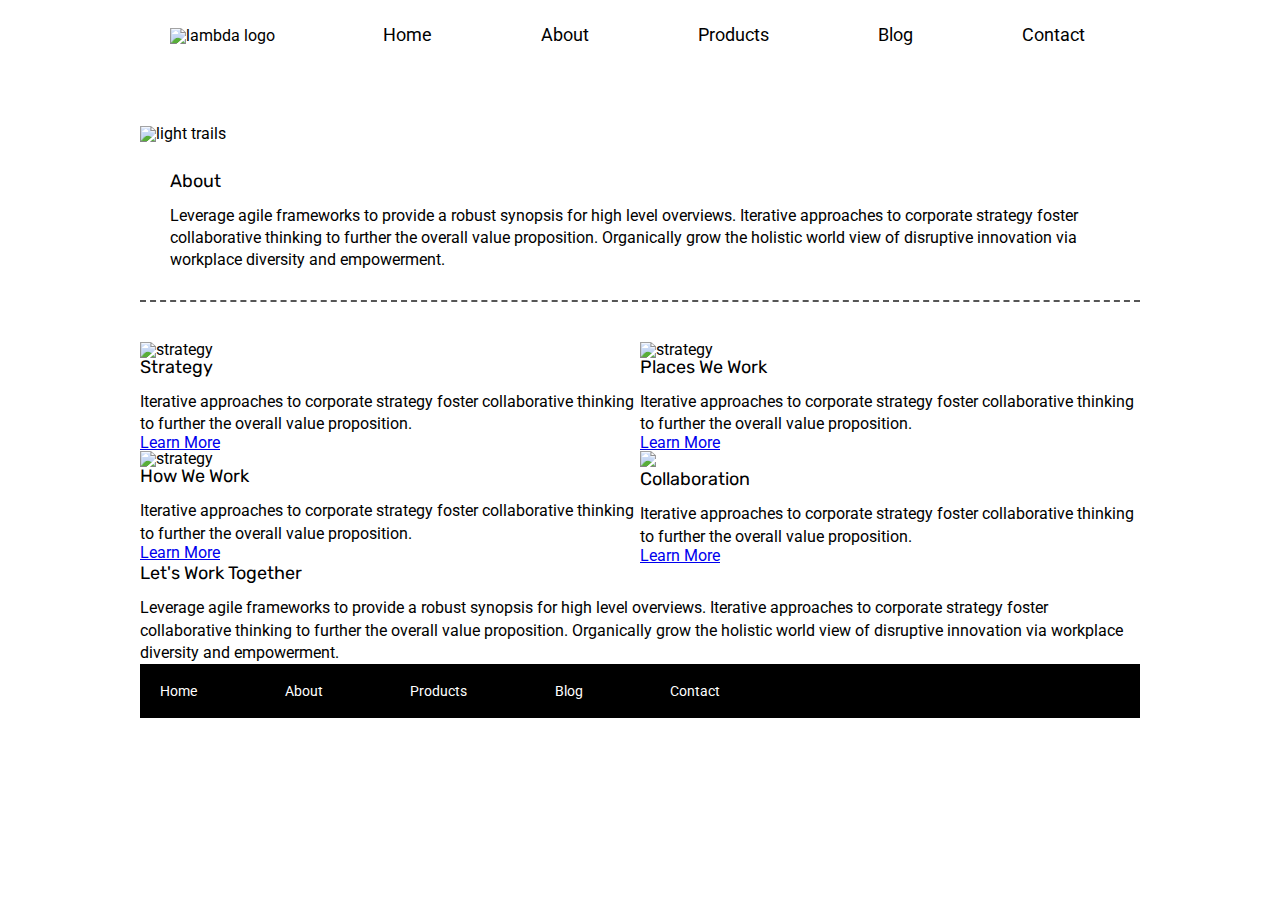
==== about.html @ 0ce57a4a "finished most of the about section" ====
<!doctype html>

<html lang="en">
<head>
  <meta charset="utf-8">

  <title>Sprint Challenge - About</title>

  <link href="https://fonts.googleapis.com/css?family=Roboto|Rubik" rel="stylesheet">
  <link rel="stylesheet" href="css/index.css">

</head>

<body>

  <nav class="topnav">
    <img src="img/lambda-black.png" alt="lambda logo" class="topimg">
    <a href="index.html">Home</a>
    <a href="about.html">About</a>
    <a href="#">Products</a>
    <a href="#">Blog</a>
    <a href="#">Contact</a>
</nav>

<div class="container">
  <div class="banner-img">
      <img src="img/jumbo.jpg" alt="light trails">
  </div>

    <div class="container-about">
      <header>
        
      <h1>About</h1>
      <p>  Leverage agile frameworks to provide a robust synopsis for high level overviews. Iterative approaches to corporate strategy foster collaborative thinking to further the overall value proposition. Organically grow the holistic world view of disruptive innovation via workplace diversity and empowerment.
      </p>
    
    </header>

   
    <main>
     

      <section class="midtop">
          
            <div class="strategy">
                    <img src="img/about-plan.png" alt="strategy">
                    <h1>Strategy</h1>
                    <p>  Iterative approaches to corporate strategy foster collaborative thinking to further the overall value proposition.
                    </p>
                    <a href="#">Learn More</a>
            </div>


             <div class="how">
                <img src="img/about-working.png" alt="strategy">
                <h1>How We Work</h1>
                <p>Iterative approaches to corporate strategy foster collaborative thinking to further the overall value proposition.</p>
                <a href="#">Learn More</a>
            </div>

      </section>

      <section class="midbottom">
          
            <div class="places"> 
              <img src="img/about-office.png" alt="strategy">
                <h1>Places We Work</h1>
                <p>Iterative approaches to corporate strategy foster collaborative thinking to further the overall value proposition.
                </p>
                <a href="#">Learn More</a>
            </div>

    <div class="collaboration"> 
          <img src="img/about-meeting.png">
          <h1>Collaboration</h1>
          <p>Iterative approaches to corporate strategy foster collaborative thinking to further the overall value proposition.</p>
          <a href="#">Learn More</a>
    </div>
 

   
        
      </section>

    </main>
      
    </div>



    <h1>Let's Work Together</h1>

    <p>Leverage agile frameworks to provide a robust synopsis for high level overviews. Iterative approaches to corporate strategy foster collaborative thinking to further the overall value proposition. Organically grow the holistic world view of disruptive innovation via workplace diversity and empowerment.</p>

  </section>


      
        
      <footer>
        <nav>
          <a href="index.html">Home</a>
          <a href="#">About</a>
          <a href="#">Products</a>
          <a href="#">Blog</a>
          <a href="#">Contact</a>
        </nav>
      </footer>
    </div><!-- container -->        
</body>
</html>
---- css/index.css ----
/* http://meyerweb.com/eric/tools/css/reset/ 
   v2.0 | 20110126
   License: none (public domain)
*/

html, body, div, span, applet, object, iframe,
h1, h2, h3, h4, h5, h6, p, blockquote, pre,
a, abbr, acronym, address, big, cite, code,
del, dfn, em, img, ins, kbd, q, s, samp,
small, strike, strong, sub, sup, tt, var,
b, u, i, center,
dl, dt, dd, ol, ul, li,
fieldset, form, label, legend,
table, caption, tbody, tfoot, thead, tr, th, td,
article, aside, canvas, details, embed, 
figure, figcaption, footer, header, hgroup, 
menu, nav, output, ruby, section, summary,
time, mark, audio, video {
	margin: 0;
	padding: 0;
	border: 0;
	font-size: 100%;
	font: inherit;
	vertical-align: baseline;
}
/* HTML5 display-role reset for older browsers */
article, aside, details, figcaption, figure, 
footer, header, hgroup, menu, nav, section {
	display: block;
}
body {
	line-height: 1;
}
ol, ul {
	list-style: none;
}
blockquote, q {
	quotes: none;
}
blockquote:before, blockquote:after,
q:before, q:after {
	content: '';
	content: none;
}
table {
	border-collapse: collapse;
	border-spacing: 0;
}

* {
    box-sizing: border-box;
   
}

html, body {
    height: 
    font-family: 'Roboto', sans-serif;
}

.topnav{
    height: 100px;
    width: 80%;
    display: flex;
   justify-content: flex-end;
   justify-content: space-around;
   align-items: center;
   align-items: baseline;
    margin: 2% 0% 0px 9%;
     
}

.topimg{
    height: 55%;
    width: auto
}

.topnav a{
    text-decoration: none;    
    color: black;
    font-size:  18px;
}


h1, h2, h3, h4, h5 {
    font-size: 18px;
    margin-bottom: 15px;
    font-family: 'Rubik', sans-serif;
}

p {
    line-height: 1.4;
}

.container {
    width: 1000px;
    margin: 0 auto;
}

.banner-img{
    display: flex;
    flex-direction: row;
    justify-content: center;   
    margin: 0% 0% 0% 0%;
    width: 100%;
    height: 100%;
}

.banner-img img{

    width: 100%;
    height: auto;
}

.top-content {
    display: flex;
    flex-wrap: wrap;
    justify-content: space-evenly;
    margin-bottom: 20px;
    border-bottom: 1px dashed black;
}

.top-content .text-container {
    width: 48%;
    padding: 0 1%;
    padding-bottom: 20px;  
    flex-wrap: nowrap;
}

.middle-content {
    margin-bottom: 20px;
    border-bottom: 1px dashed black;
}

.middle-content h2 {
    padding: 0 2%;
    margin-bottom: 0;
}

.middle-content .boxes {
    display: flex;
    flex-wrap: wrap;
    justify-content: space-evenly;
}

.middle-content .boxes .box {
    width: 12.5%;
    height: 100px;
    background: black;
    margin: 20px 2.5%;
    color: white;
    display: flex;
    align-items: center;
    justify-content: center;
}



.bottom-content {
    display: flex;
    margin: 0 2% 20px;
    justify-content: space-around;
}

.bottom-content .text-container {
    padding-right: 4%;
}

.bottom-content .text-container:last-child {
    padding-right: 0;
}

footer {
    width: 100%;
    background: black;
}

footer nav {
    width: 60%;
    display: flex;
    justify-content: space-between;
    align-items: center;
    padding: 20px 2%;
    font-size: 14px;
}

footer nav a {
    color: white;
    text-decoration: none;
}



#box1{
background-color: teal;
}
#box2{
background-color: gold;
}
#box3{
background-color:cadetblue;
}
#box4{
background-color:coral;
}
#box5{
background-color:crimson;
}
#box6{
background-color:forestgreen;
}
#box7{
background-color:darkorchid;
}
#box8{
background-color:hotpink;
}
#box9{
background-color:indigo;
}
#box10{
background-color:dodgerblue;
}


/* THE START OF THE ABOUT PAGE */

html{
    font-family: Roboto, sans-serif;
}

header{
    width: 100%;
    height: 160px;
    display: flex;
    flex-wrap: wrap;
    border-bottom: dashed 2px rgb(85, 85, 85);
    padding: 30px;
    margin-bottom: 40px;
    box-sizing: border-box;

}

main{
    display: flex;
    
}
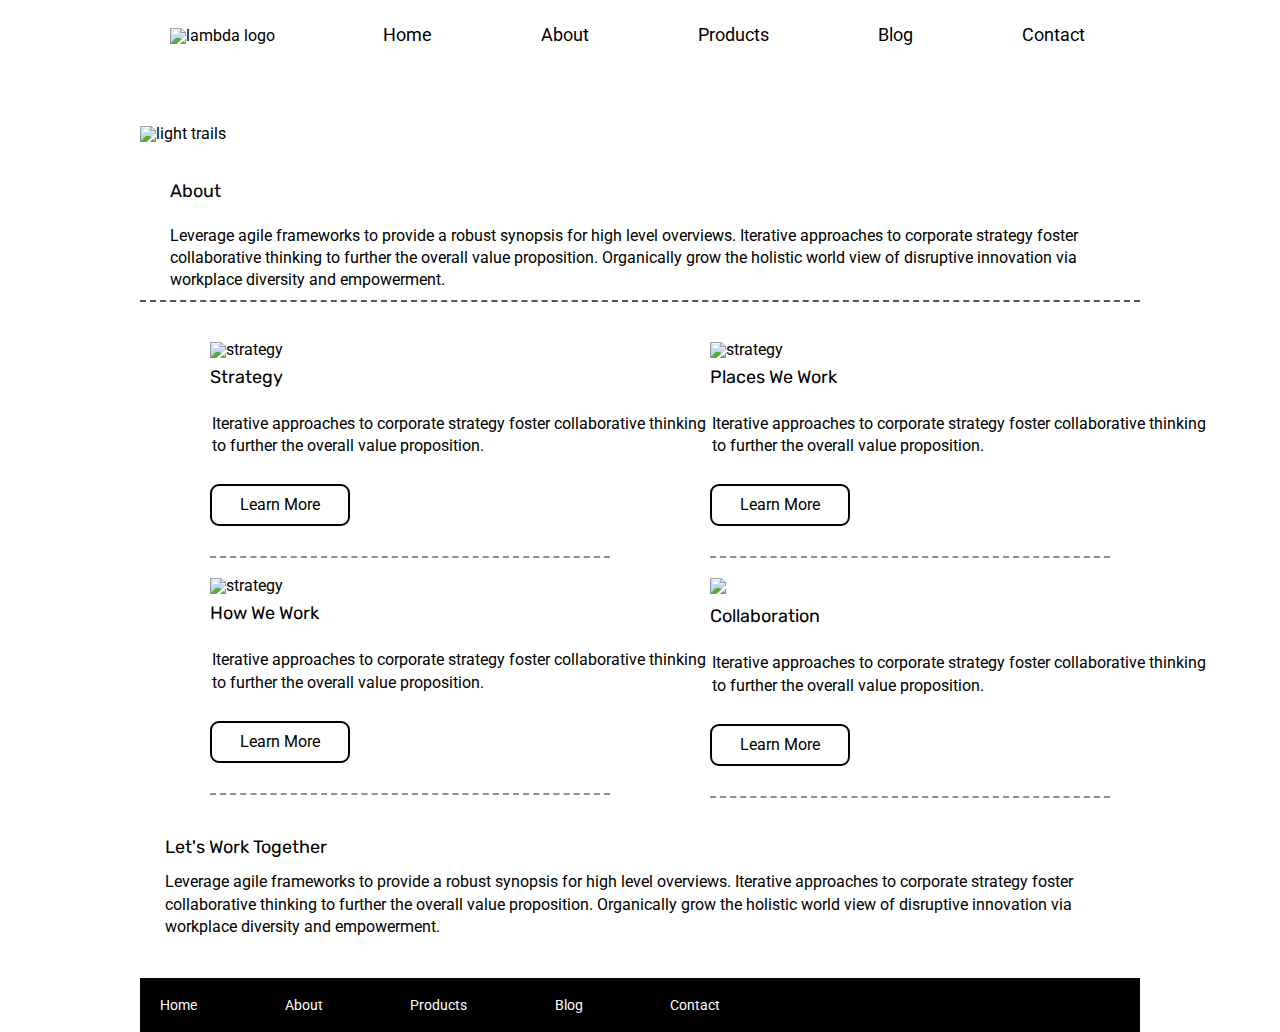
==== commit e2f7f363: "done" ====
--- a/about.html
+++ b/about.html
@@ -24,13 +24,13 @@
 
 <div class="container">
   <div class="banner-img">
-      <img src="img/jumbo.jpg" alt="light trails">
+      <img src="img/jumbo-about.png" alt="light trails">
   </div>
 
     <div class="container-about">
       <header>
         
-      <h1>About</h1>
+      <h2>About</h2>
       <p>  Leverage agile frameworks to provide a robust synopsis for high level overviews. Iterative approaches to corporate strategy foster collaborative thinking to further the overall value proposition. Organically grow the holistic world view of disruptive innovation via workplace diversity and empowerment.
       </p>
     
@@ -42,63 +42,59 @@
 
       <section class="midtop">
           
-            <div class="strategy">
+            <div class="card">
                     <img src="img/about-plan.png" alt="strategy">
-                    <h1>Strategy</h1>
-                    <p>  Iterative approaches to corporate strategy foster collaborative thinking to further the overall value proposition.
+                    <h2>Strategy</h2>
+                    <p class="par">  Iterative approaches to corporate strategy foster collaborative thinking to further the overall value proposition.
                     </p>
                     <a href="#">Learn More</a>
+                    <div class="line"></div>
             </div>
 
 
-             <div class="how">
+             <div class="card">
                 <img src="img/about-working.png" alt="strategy">
-                <h1>How We Work</h1>
-                <p>Iterative approaches to corporate strategy foster collaborative thinking to further the overall value proposition.</p>
+                <h2>How We Work</h2>
+                <p class="par">Iterative approaches to corporate strategy foster collaborative thinking to further the overall value proposition.</p>
                 <a href="#">Learn More</a>
+                <div class="line"></div>
             </div>
 
       </section>
 
       <section class="midbottom">
           
-            <div class="places"> 
+            <div class="card"> 
               <img src="img/about-office.png" alt="strategy">
-                <h1>Places We Work</h1>
-                <p>Iterative approaches to corporate strategy foster collaborative thinking to further the overall value proposition.
+                <h2>Places We Work</h2>
+                <p class="par">Iterative approaches to corporate strategy foster collaborative thinking to further the overall value proposition.
                 </p>
                 <a href="#">Learn More</a>
+                <div class="line"></div>
             </div>
 
-    <div class="collaboration"> 
+    <div class="card"> 
           <img src="img/about-meeting.png">
-          <h1>Collaboration</h1>
-          <p>Iterative approaches to corporate strategy foster collaborative thinking to further the overall value proposition.</p>
+          <h2>Collaboration</h2>
+          <p class="par">Iterative approaches to corporate strategy foster collaborative thinking to further the overall value proposition.</p>
           <a href="#">Learn More</a>
+          <div class="line"></div>
     </div>
  
-
-   
-        
       </section>
-
     </main>
       
     </div>
 
-
-
-    <h1>Let's Work Together</h1>
-
-    <p>Leverage agile frameworks to provide a robust synopsis for high level overviews. Iterative approaches to corporate strategy foster collaborative thinking to further the overall value proposition. Organically grow the holistic world view of disruptive innovation via workplace diversity and empowerment.</p>
-
-  </section>
-
+    <section class="bottom">
+      <h1>Let's Work Together</h1>
+      <p>Leverage agile frameworks to provide a robust synopsis for high level overviews. Iterative approaches to corporate strategy foster collaborative thinking to further the overall value proposition. Organically grow the holistic world view of disruptive innovation via workplace diversity and empowerment.</p>
+   </section>
 
       
         
       <footer>
-        <nav>
+        <nav class="bnav">
           <a href="index.html">Home</a>
           <a href="#">About</a>
           <a href="#">Products</a>
--- a/css/index.css
+++ b/css/index.css
@@ -186,6 +186,7 @@
 footer nav a {
     color: white;
     text-decoration: none;
+     
 }
 
 
@@ -241,29 +242,81 @@
 }
 
 main{
-    display: flex;
-    
-}
-    
-
-
-
-
-
-
-
-
-
-
-
-
-
-
-
-
-
-
-
-
-
-
+    width: 100%;
+    height: 100%;
+    display: flex;
+    justify-content: center;
+    flex-wrap: nowrap;
+    margin-left: 7%;
+}
+
+.line{
+    width: 80%;
+    border-bottom: dashed 2px rgb(146, 143, 143);
+    margin: 20px 0px 20px 0px
+}
+
+
+h2{
+    padding: 10px;
+    margin-left: -10px;
+
+}
+.par{
+padding: 2px;
+display: flex;
+justify-content: left;
+flex-flow: nowrap;
+margin-bottom: 20px;
+}
+
+main a{
+    text-align: center;
+   display: inline-block;
+   width: 28%;
+    text-decoration: none;
+    padding: 11px;
+    color: black;
+    border: solid 2px;
+    border-radius: 9px;
+    margin: 5px 0px 10px 0px;
+}
+
+.bottom{
+    display: flex;
+    flex-direction: column;
+    width: 100%;
+    padding: 2%;
+    margin: 0px 0px 20px 5px;
+    flex-wrap: nowrap;
+
+}   
+
+
+
+
+
+
+
+
+
+
+
+
+
+
+
+
+
+
+
+
+
+
+
+
+
+
+
+
+
